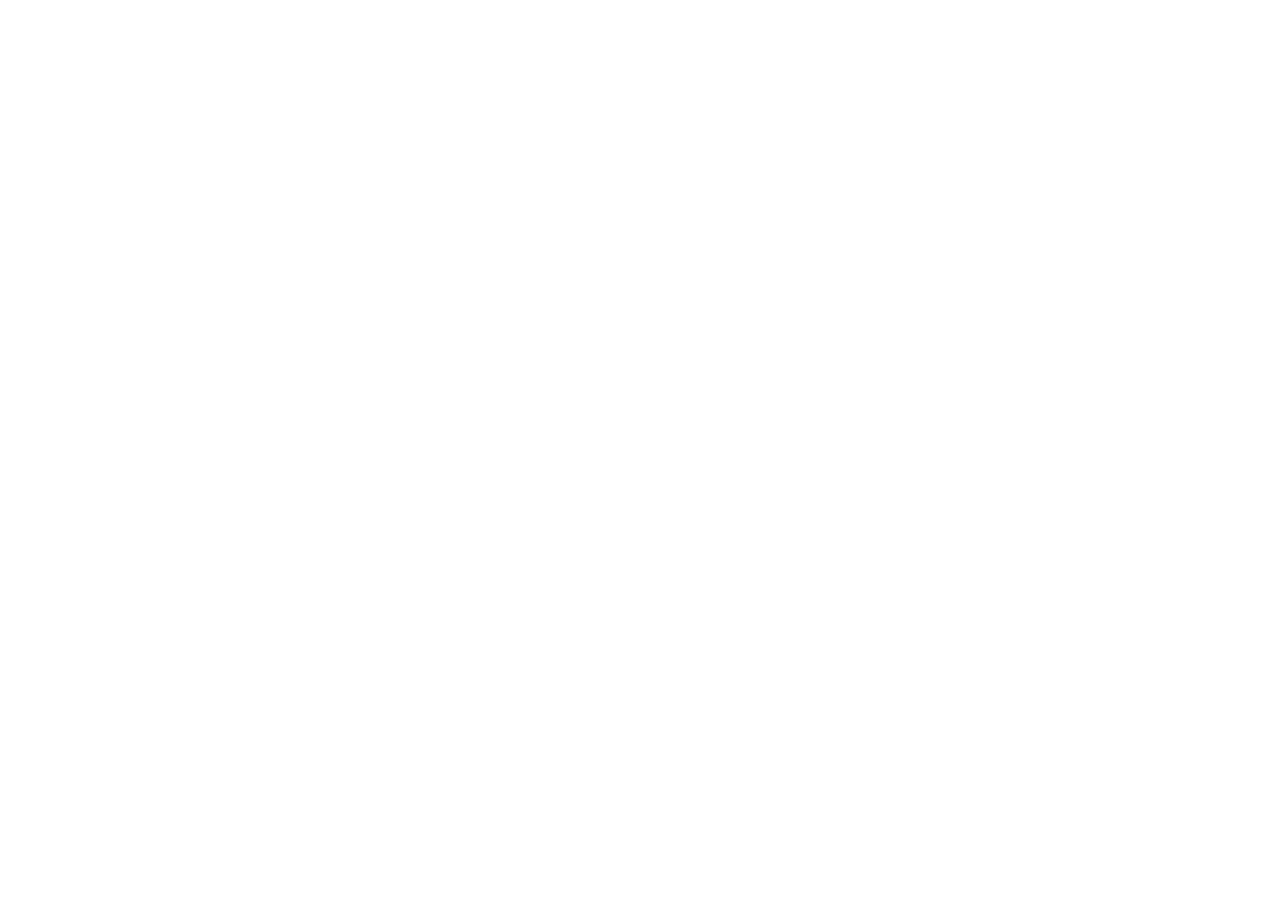
==== index.html @ 60fda548 "create developer portfolio" ====
<!DOCTYPE html>
<html lang="en">
<head>
    <meta charset="UTF-8">
    <meta name="viewport" content="width=device-width, initial-scale=1.0">
    <title>developer portfolio</title>
</head>
<body>
    
</body>
</html>
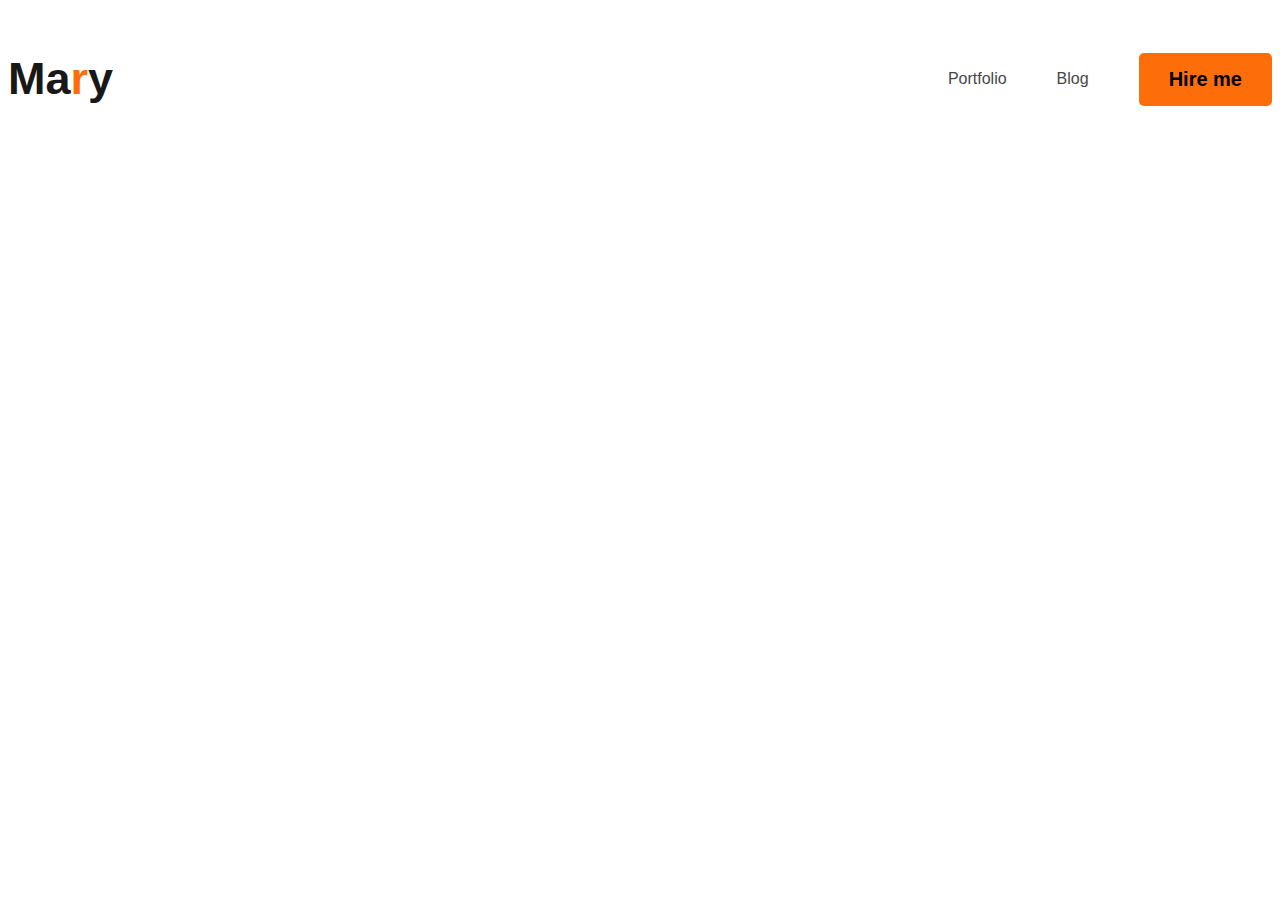
==== commit 09d37705: "nav push" ====
--- a/index.html
+++ b/index.html
@@ -4,8 +4,30 @@
     <meta charset="UTF-8">
     <meta name="viewport" content="width=device-width, initial-scale=1.0">
     <title>developer portfolio</title>
+    <link rel="preconnect" href="https://fonts.googleapis.com">
+<link rel="preconnect" href="https://fonts.gstatic.com" crossorigin>
+<link href="https://fonts.googleapis.com/css2?family=Open+Sans:wght@600&display=swap" rel="stylesheet">
+<link rel="stylesheet" href="index.css">
 </head>
 <body>
-    
+     <header class="header">
+<nav>
+    <h3 class="nav-tittle">
+Ma<span class="text-praimary">r</span>y
+    </h3>
+    <ul>
+        <li><a href="">Portfolio</a></li>
+        <li><a href="">Blog</a></li>
+      <button class="btn-primary">Hire me</button>
+  </ul>
+</nav> 
+<div class="baner"></div>
+     </header>
+<main>
+
+</main>
+<footer>
+
+</footer>
 </body>
 </html>--- a/index.css
+++ b/index.css
@@ -0,0 +1,41 @@
+body{
+    font-family: 'Open Sans', sans-serif;
+    font-family: 'lato', sans-serif;
+
+}
+nav{
+    display: flex;
+    align-items:center ;
+    justify-content: space-between
+}
+.text-praimary{
+    color: #FD6E0A;
+}
+.nav-tittle{
+    color: #181818;
+    font-size: 45px;
+    font-style: normal;
+    font-weight: 800;
+    
+}
+nav>ul{
+    display: flex;
+align-items: center;
+}
+nav li{
+    list-style: none;
+   margin-right: 50px;
+
+}
+nav a{
+    text-decoration: none;
+    color: #474747;
+
+}
+.btn-primary{
+border-radius: 5px;
+background: #FD6E0A; border:0;
+font-size: 20px;
+font-weight: 700;
+padding:15px 30px ;
+}
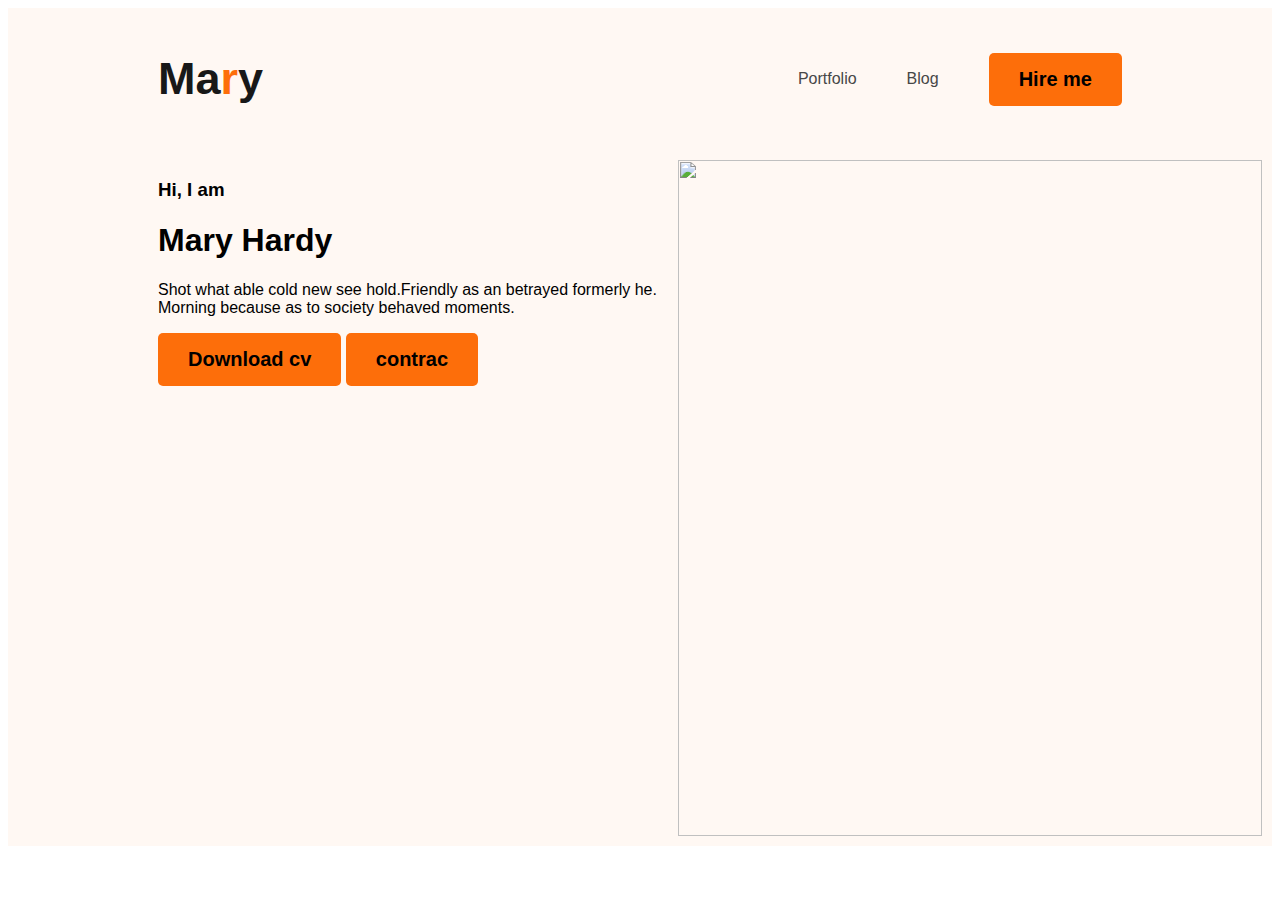
==== commit 15880eaa: "nav push" ====
--- a/index.html
+++ b/index.html
@@ -21,7 +21,24 @@
       <button class="btn-primary">Hire me</button>
   </ul>
 </nav> 
-<div class="baner"></div>
+<div class="baner">
+    <div><h3 class="banner-geating">
+        Hi, I  am
+    </h3>
+    <h1>
+        Mary Hardy
+    </h1>
+    <p>
+        Shot what able cold new see hold.Friendly as an betrayed formerly he. Morning because as to society behaved moments.
+    </p>
+    <button class="btn-primary">Download cv</button>
+    <button class="btn-primary">contrac</button>
+    
+    </div>
+    <img  class="profile" src="./images/hardy.png" alt="">
+    
+</div>
+
      </header>
 <main>
 
--- a/index.css
+++ b/index.css
@@ -6,7 +6,8 @@
 nav{
     display: flex;
     align-items:center ;
-    justify-content: space-between
+    justify-content: space-between;
+ margin: 0 150px ;
 }
 .text-praimary{
     color: #FD6E0A;
@@ -39,3 +40,17 @@
 font-weight: 700;
 padding:15px 30px ;
 }
+.header{
+    background-color:#FFF8F3 ;
+}
+.baner{
+    padding:10px 10px 10px  150px;
+    display: flex;
+}
+.banner-geating{}
+.baner .profile{
+    width: 584px;
+    height: 676px;
+    flex-shrink: 0;}
+
+}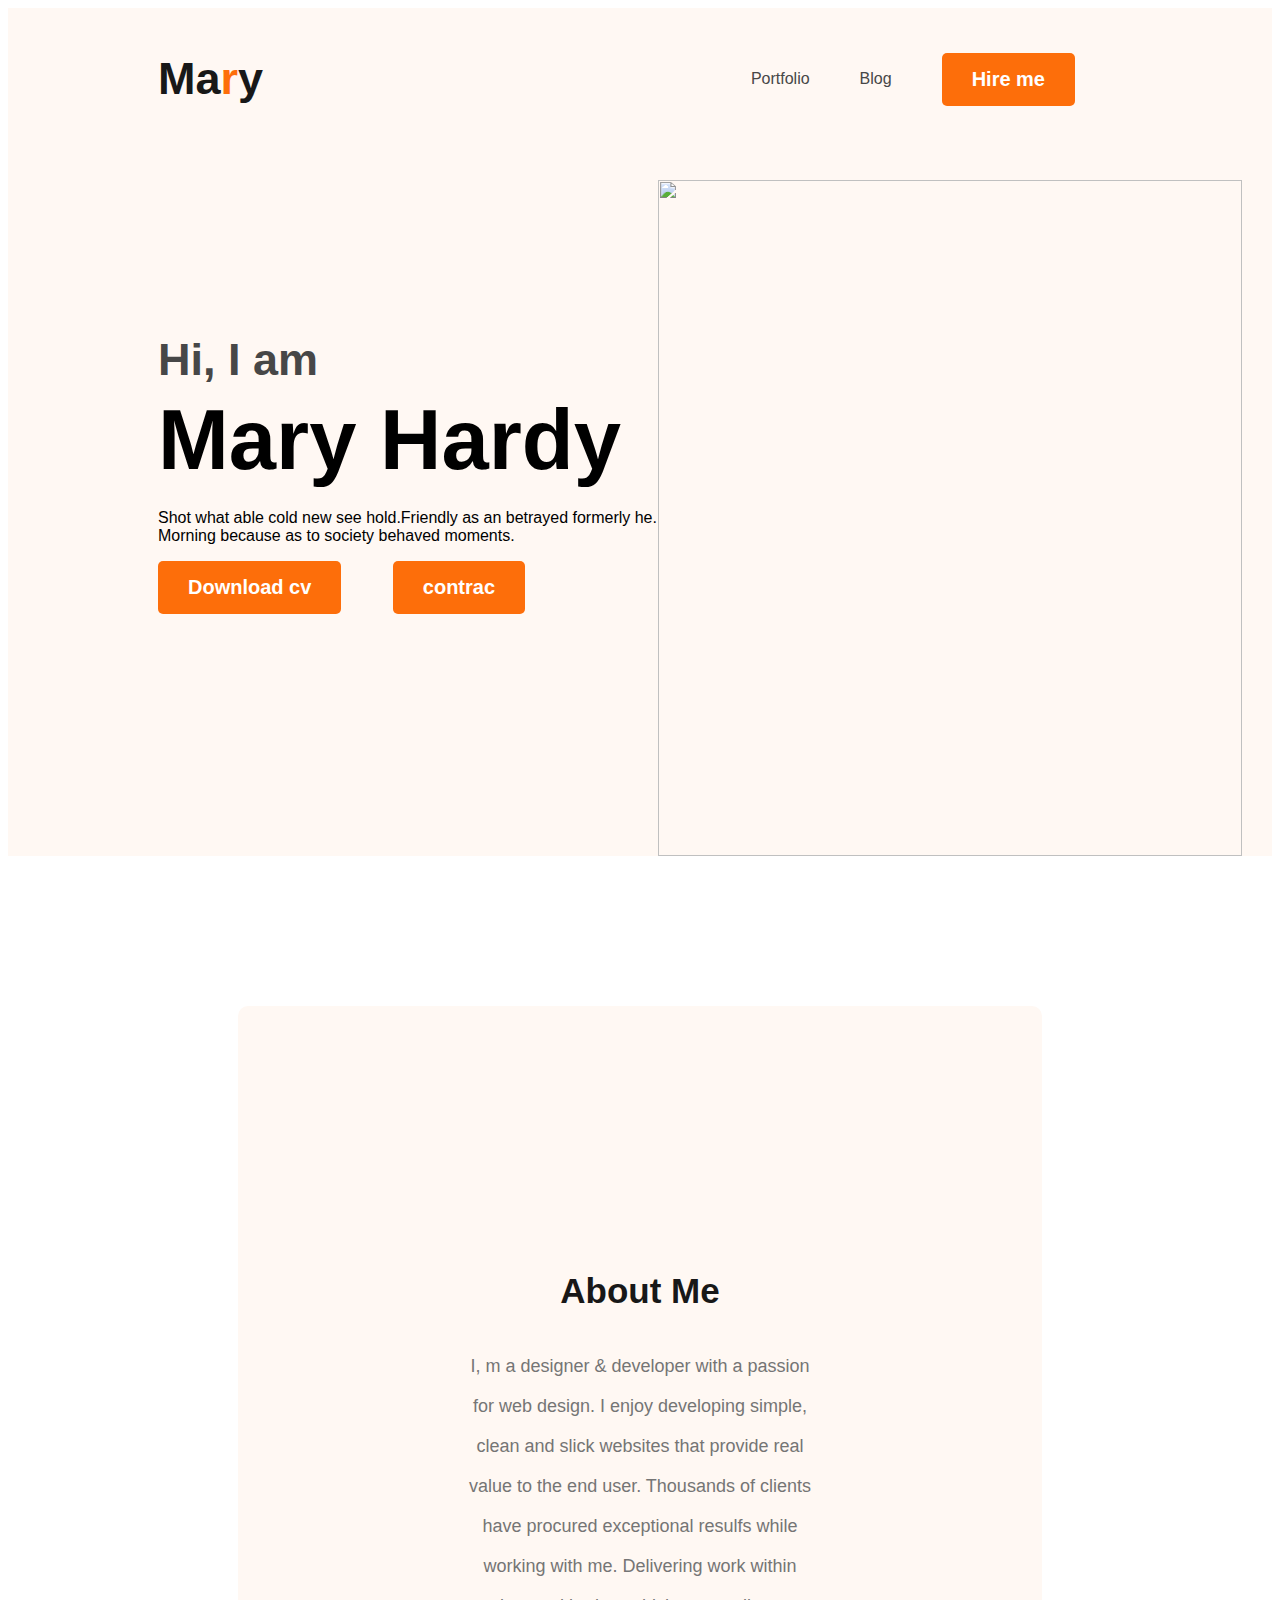
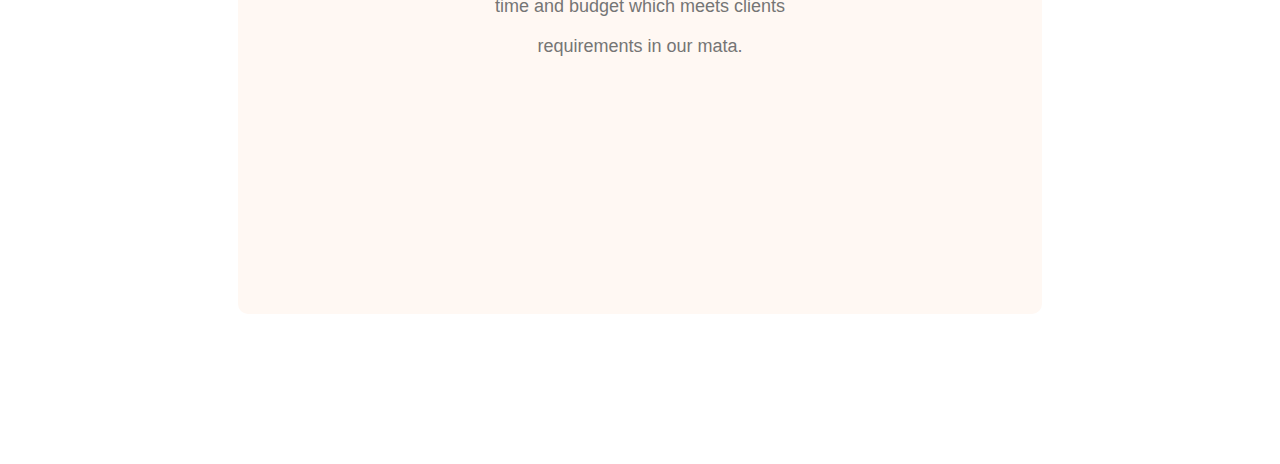
==== commit fabfcc51: "about section push" ====
--- a/index.html
+++ b/index.html
@@ -22,10 +22,10 @@
   </ul>
 </nav> 
 <div class="baner">
-    <div><h3 class="banner-geating">
+    <div class="baner-contain"><h3 class="banner-geating">
         Hi, I  am
     </h3>
-    <h1>
+    <h1 class="banner-tittle">
         Mary Hardy
     </h1>
     <p>
@@ -41,7 +41,14 @@
 
      </header>
 <main>
-
+<section class="about">
+<h3 class="section-tittle">
+    About Me
+</h3>
+<p class="section-contain">
+    I, m a designer & developer with a passion for web design. I enjoy developing simple, clean and slick websites that provide real value to the end user. Thousands of clients have procured exceptional resulfs while working with me. Delivering work within time and budget which meets clients requirements in our mata.
+</p>
+</section>
 </main>
 <footer>
 
--- a/index.css
+++ b/index.css
@@ -1,56 +1,121 @@
-body{
+body {
     font-family: 'Open Sans', sans-serif;
     font-family: 'lato', sans-serif;
 
 }
-nav{
+
+nav {
     display: flex;
-    align-items:center ;
+    align-items: center;
     justify-content: space-between;
- margin: 0 150px ;
+    margin: 0px 150px;
+   
 }
-.text-praimary{
+
+.text-praimary {
     color: #FD6E0A;
 }
-.nav-tittle{
+
+.nav-tittle {
     color: #181818;
     font-size: 45px;
     font-style: normal;
     font-weight: 800;
-    
-}
-nav>ul{
-    display: flex;
-align-items: center;
-}
-nav li{
-    list-style: none;
-   margin-right: 50px;
 
 }
-nav a{
+
+nav>ul {
+    display: flex;
+    align-items: center
+}
+
+nav li {
+    list-style: none;
+    margin-right: 50px;
+
+}
+
+nav a {
     text-decoration: none;
     color: #474747;
 
 }
-.btn-primary{
-border-radius: 5px;
-background: #FD6E0A; border:0;
-font-size: 20px;
-font-weight: 700;
-padding:15px 30px ;
+
+.btn-primary {
+    border-radius: 5px;
+    background: #FD6E0A;
+    border: 0;
+    font-size: 20px;
+    font-weight: 700;
+    padding: 15px 30px;
+    color: white;
+    margin-right: 47px;
+
 }
-.header{
-    background-color:#FFF8F3 ;
+
+.header {
+    background-color: #FFF8F3;
+    background-image: url('./images/header_bg.png');
+    background-repeat: no-repeat;
+    background-position: bottom right;
 }
-.baner{
-    padding:10px 10px 10px  150px;
+
+.baner {
+    padding: 30px 30px 0px 150px;
     display: flex;
+    justify-content: space-between;
+    align-items: center;
 }
-.banner-geating{}
-.baner .profile{
+.padding{
+    padding: ;
+}
+.baner-contain{
+max-width: 500px;
+padding-bottom:134px;
+}
+
+.banner-geating {
+    font-size: 45px;
+    color: #474747 ;
+    font-weight: 600;
+    margin-bottom: 0px;
+ 
+}
+
+.banner-tittle {
+    margin-bottom: 0px;
+    font-size: 85px;
+    font-weight: 700;
+    margin-top: 5px;
+    margin-bottom: 20px;
+}
+
+.baner .profile {
     width: 584px;
     height: 676px;
-    flex-shrink: 0;}
+    flex-shrink: 0;
+}
+.about{
+    padding: 230px;
+    border-radius: 10px;
+background: #FFF8F3;
+margin:150px 230px  ;
+}
 
+
+.section-tittle{color:#181818;
+text-align: center;
+font-size: 35px;
+font-style: normal;
+font-weight: 700;
+}
+
+.section-contain{
+
+    color: #757575;
+    text-align: center;
+
+    font-size: 18px;
+    font-weight: 400;
+    line-height:40px;
 }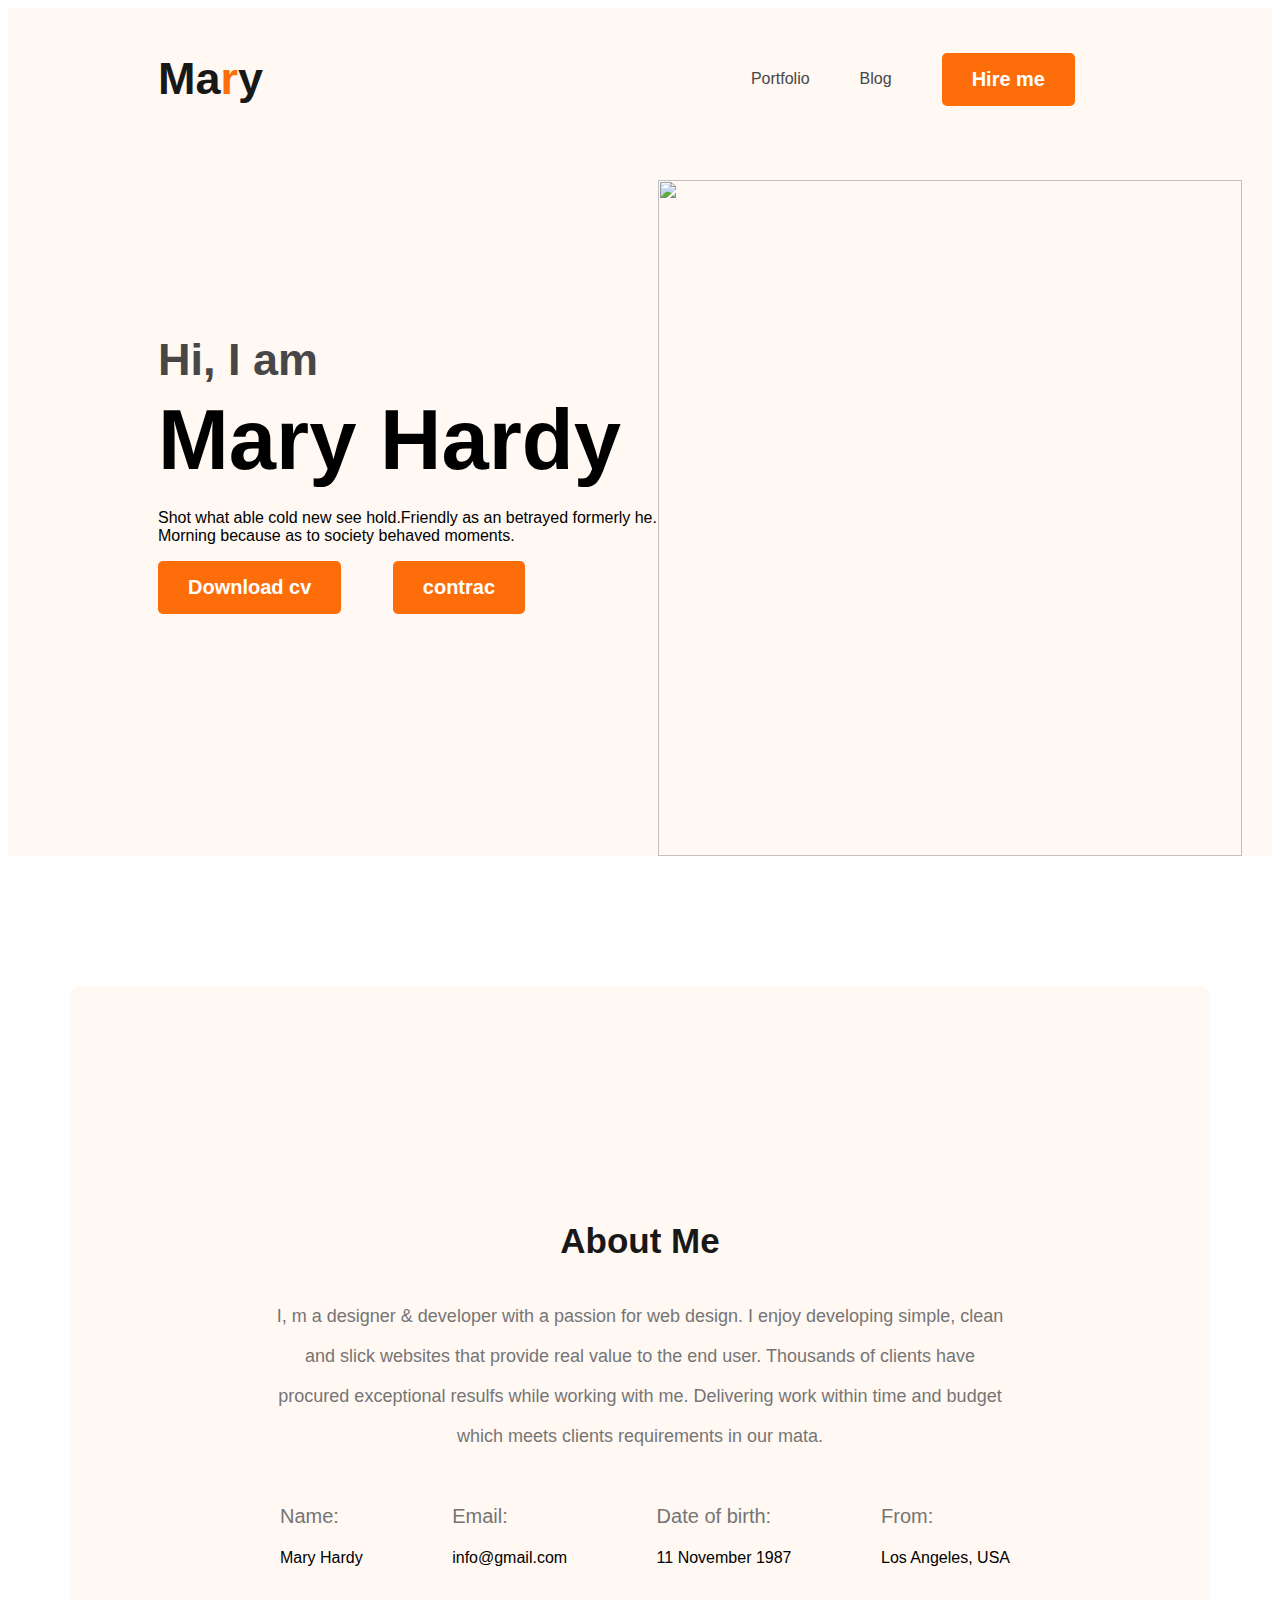
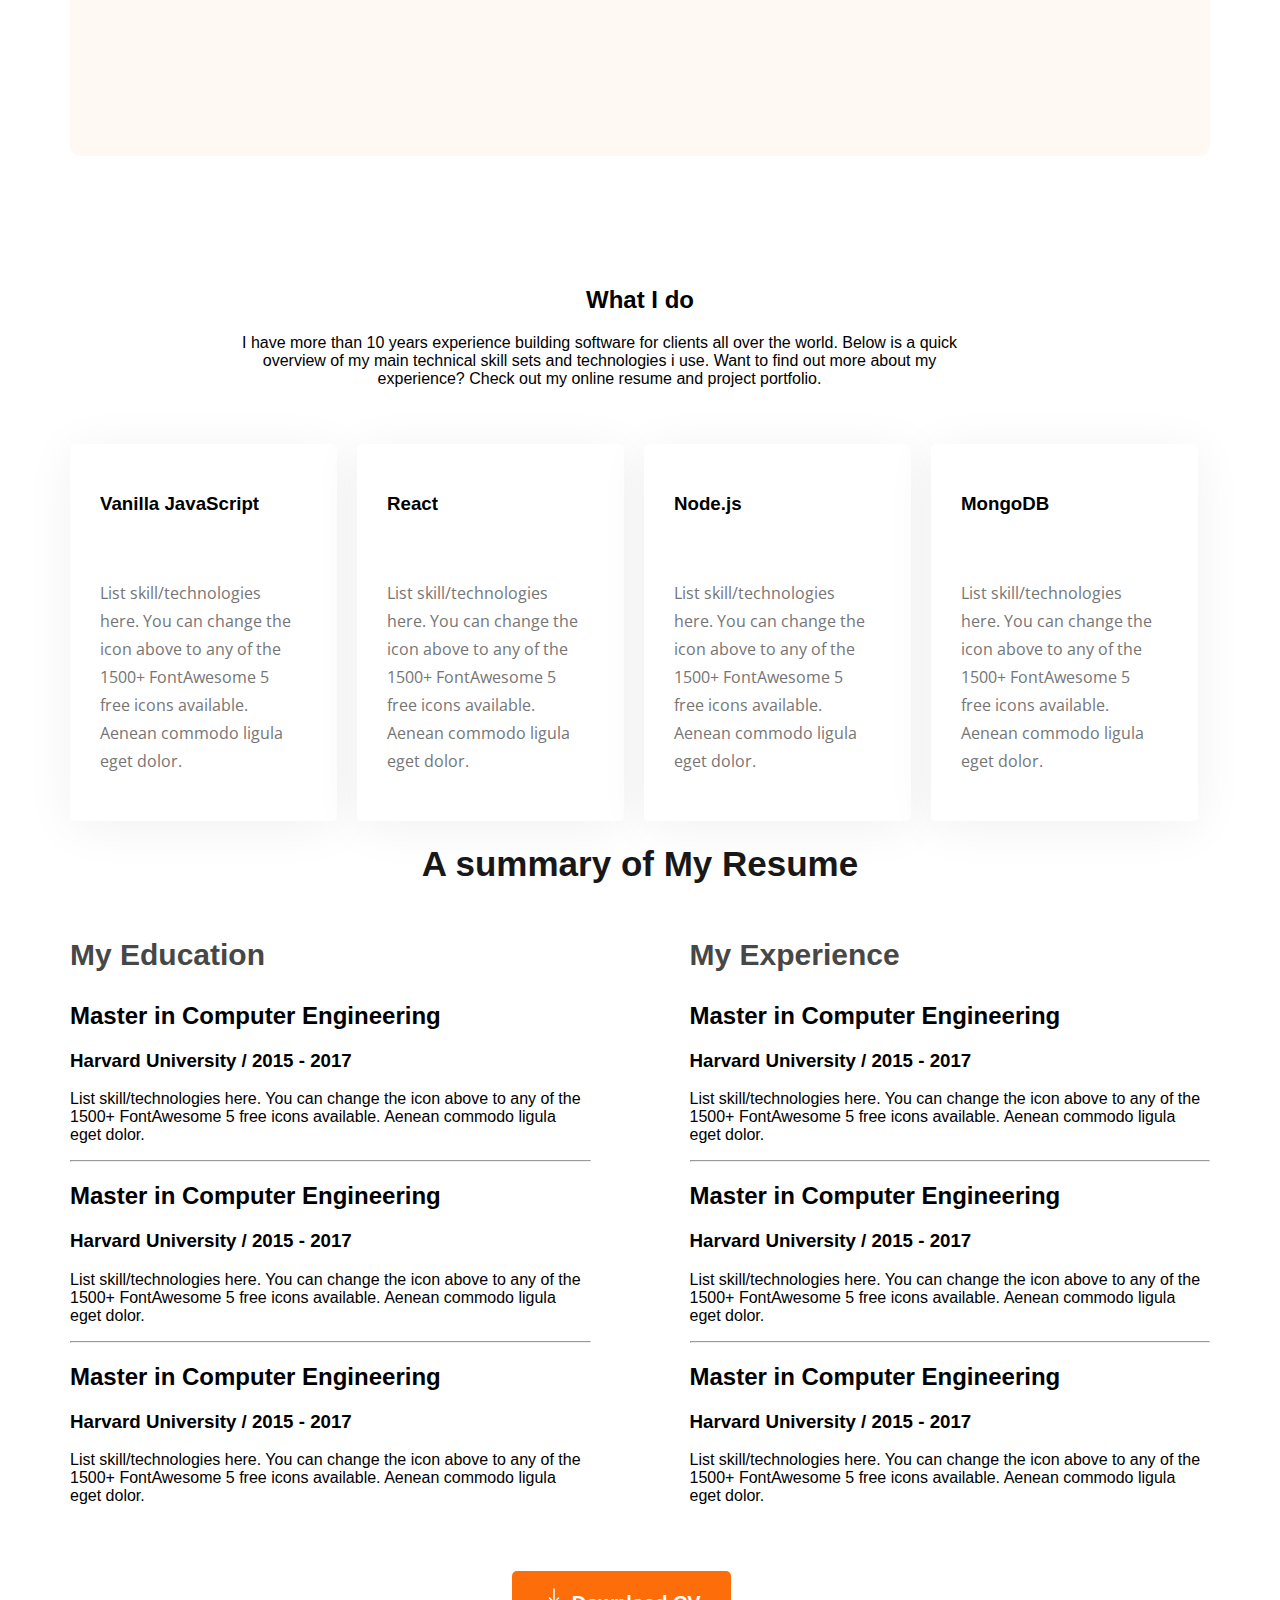
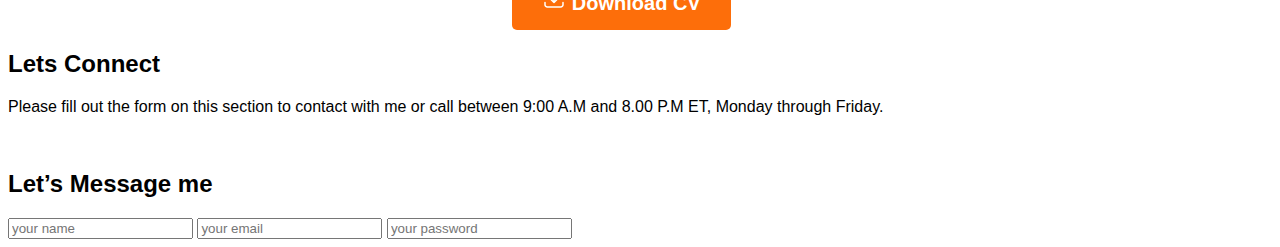
==== commit 8866d56c: "save footer" ====
--- a/index.html
+++ b/index.html
@@ -48,10 +48,161 @@
 <p class="section-contain">
     I, m a designer & developer with a passion for web design. I enjoy developing simple, clean and slick websites that provide real value to the end user. Thousands of clients have procured exceptional resulfs while working with me. Delivering work within time and budget which meets clients requirements in our mata.
 </p>
+<div class="about-info-container">
+    <div class="about-info">
+        <h4 class="tittle">Name:
+          </h4>
+        <p class="info-description">  Mary Hardy </p>
+    </div>
+    <div class="about-info">
+        <h4 class="tittle">Email:
+          </h4>
+        <p class="info-description">  info@gmail.com</p>
+    </div>
+    <div class="about-info">
+        <h4 class="tittle">Date of birth:
+          </h4>
+        <p class="info-description">  11 November 1987</p>
+    </div>
+    <div class="about-info">
+        <h4 class="tittle">From:
+          </h4>
+        <p class="info-description"> Los Angeles, USA</p>
+    </div>
+</div>
+
+</section>
+<section>
+    <div class="what-i-do">
+        <div class="what-tittle">
+<h2 class="box-tittle">What I do</h2>
+<p class="size">I have more than 10 years experience building software for clients all over the world. Below is a quick overview of my main technical skill sets and technologies i use. Want to find out more about my experience? Check out my online resume and project portfolio.</p>
+        </div>
+      <div class="boxes">
+          <div class="box">
+<img class="img" src="./images/icons/js.png" alt="">
+<h3 class="name">Vanilla JavaScript</h3>
+<p class="description">List skill/technologies here. You can change the icon above to any of the 1500+ FontAwesome 5 free icons available. Aenean commodo ligula eget dolor.</p>
+        </div>
+        <div class="box">
+            <img class="img" src="./images/icons/react.png" alt="">
+            <h3 class="name">React</h3>
+            <p class="description">List skill/technologies here. You can change the icon above to any of the 1500+ FontAwesome 5 free icons available. Aenean commodo ligula eget dolor.</p>
+                    </div>
+        <div class="box">
+            <img class="img" src="./images/icons/nodejs.png" alt="">
+            <h3 class="name">Node.js</h3>
+            <p class="description">List skill/technologies here. You can change the icon above to any of the 1500+ FontAwesome 5 free icons available. Aenean commodo ligula eget dolor.</p>
+                    </div>
+        <div class="box">
+            <img class="img" src="./images/icons/mongo.png" alt="">
+            <h3 class="name">MongoDB</h3>
+            <p class="description">List skill/technologies here. You can change the icon above to any of the 1500+ FontAwesome 5 free icons available. Aenean commodo ligula eget dolor.</p>
+                    </div>
+                    
+      </div>
+    </div>
+</section>
+<section>
+    <h1 class="section-tittle">A summary of My Resume</h1>
+    <div class="about-contain">
+      
+<div class="resum-column">
+    <h3 class="column-tittle">My Education</h3>
+    <div class="item">
+        <h2 class="item-tittlea">
+            Master in Computer Engineering
+        </h2>
+        <h3 class="istitute">Harvard University / 2015 - 2017</h3>
+        <p class="item-driscription">List skill/technologies here. You can change the icon above 
+            to any of the 1500+ FontAwesome 5 free icons available. Aenean commodo ligula eget dolor.</p>
+    </div>
+    <hr>
+    <div class="item">
+        <h2 class="item-tittlea">
+            Master in Computer Engineering
+        </h2>
+        <h3 class="istitute">Harvard University / 2015 - 2017</h3>
+        <p class="item-driscription">List skill/technologies here. You can change the icon above 
+            to any of the 1500+ FontAwesome 5 free icons available. Aenean commodo ligula eget dolor.</p>
+    </div>
+    <hr>
+    <div class="item">
+        <h2 class="item-tittlea">
+            Master in Computer Engineering
+        </h2>
+        <h3 class="istitute">Harvard University / 2015 - 2017</h3>
+        <p class="item-driscription">List skill/technologies here. You can change the icon above 
+            to any of the 1500+ FontAwesome 5 free icons available. Aenean commodo ligula eget dolor.</p>
+    </div>
+
+   
+</div>
+<div class="resum-column">
+    <h3 class="column-tittle">My Experience</h3>
+    <div class="item">
+        <h2 class="item-tittlea">
+            Master in Computer Engineering
+        </h2>
+        <h3 class="istitute">Harvard University / 2015 - 2017</h3>
+        <p class="item-driscription">List skill/technologies here. You can change the icon above 
+            to any of the 1500+ FontAwesome 5 free icons available. Aenean commodo ligula eget dolor.</p>
+    </div>
+    <hr>
+    <div class="item">
+        <h2 class="item-tittlea">
+            Master in Computer Engineering
+        </h2>
+        <h3 class="istitute">Harvard University / 2015 - 2017</h3>
+        <p class="item-driscription">List skill/technologies here. You can change the icon above 
+            to any of the 1500+ FontAwesome 5 free icons available. Aenean commodo ligula eget dolor.</p>
+    </div>
+    <hr>
+    <div class="item">
+        <h2 class="item-tittlea">
+            Master in Computer Engineering
+        </h2>
+        <h3 class="istitute">Harvard University / 2015 - 2017</h3>
+        <p class="item-driscription">List skill/technologies here. You can change the icon above 
+            to any of the 1500+ FontAwesome 5 free icons available. Aenean commodo ligula eget dolor.</p>
+    </div>
+
+  
+</div>
+</div>
+
+    </div>
+  <div class="botoon"> <button class="btn-primary boton"> <i><svg xmlns="http://www.w3.org/2000/svg" width="24" height="24" viewBox="0 0 24 24" fill="none">
+    <path d="M3 16.5V18.75C3 19.3467 3.23705 19.919 3.65901 20.341C4.08097 20.7629 4.65326 21 5.25 21H18.75C19.3467 21 19.919 20.7629 20.341 20.341C20.7629 19.919 21 19.3467 21 18.75V16.5M16.5 12L12 16.5M12 16.5L7.5 12M12 16.5V3" stroke="white" stroke-width="1.5" stroke-linecap="round" stroke-linejoin="round"/>
+    </svg></i> Download CV</button></div>
 </section>
 </main>
 <footer>
-
+<div class="footer-section">
+    <div class="fot-text">
+        <h2 class="fot-tittle">Lets Connect</h2>
+        <p class="fot-discription">Please fill out the form on this section to contact with me or call between 9:00 A.M and 8.00 P.M ET, Monday through Friday.</p>
+        <div class="imges">
+<img src="./images/icons/facebook.png" alt="">
+<img src="./images/icons/twitter.png" alt="">
+<img src="./images/icons/insta.png" alt="">
+        </div>
+        
+        </div>
+        <div class="fot-form">
+            <h2>Let’s Message me</h2>
+           <form  class="form-">
+          
+            <input type="text " placeholder="your name">
+    
+            <input type="email " placeholder="your email">
+        
+            <input type="password " placeholder="your password">
+            
+    
+           </form>
+    </div>
+</div>
 </footer>
 </body>
 </html>--- a/index.css
+++ b/index.css
@@ -66,14 +66,11 @@
     justify-content: space-between;
     align-items: center;
 }
-.padding{
-    padding: ;
-}
+
 .baner-contain{
 max-width: 500px;
-padding-bottom:134px;
-}
-
+padding-bottom:133px;
+}
 .banner-geating {
     font-size: 45px;
     color: #474747 ;
@@ -96,10 +93,12 @@
     flex-shrink: 0;
 }
 .about{
-    padding: 230px;
+    padding: 200px;
+    height: 370px;
+
     border-radius: 10px;
 background: #FFF8F3;
-margin:150px 230px  ;
+margin: 130px 0 ;
 }
 
 
@@ -118,4 +117,100 @@
     font-size: 18px;
     font-weight: 400;
     line-height:40px;
-}+}
+main{
+max-width: 1140px ;
+    margin:0 auto ;
+}
+.tittle{
+display: flex;
+    color: #757575;
+font-size: 20px;
+font-weight: 400;
+line-height: 30px
+}
+.about-info-container{
+    display: flex;
+justify-content:space-between;
+line-height: 2px;
+padding-left: 10px;
+}
+.about-info{
+text-align: center;
+}
+
+/* box */
+
+.box-tittle{
+    text-align: center;
+}
+.size{
+    width: 759px;
+text-align: center;
+padding:0 150px;
+}
+.box{
+   display: grid;
+   grid-template-rows: repeat();
+    width: 267px;
+height: 377px;
+border-radius: 5px;
+background: #FFF;
+box-shadow: 0px 6px 50px 0px rgba(0, 0, 0, 0.06);
+}
+.boxes{
+    display: flex;
+    gap: 20px;
+    padding-top: 40px;
+}
+.description{
+    padding: 30px;
+    width: 201px;
+    color: var(--dark-03, #757575);
+font-family: Open Sans;
+font-size: 16px;
+font-style: normal;
+font-weight: 400;
+line-height: 28px;
+}
+.img{
+    padding:30px 30px 0px 30px;
+}
+.name{
+ padding-left: 30px;
+}
+/* .details{
+    display: grid;
+    grid-template-columns: repeat(2,1fr);
+ 
+}
+.about-contain{
+padding-top: 100px;
+
+} */
+.section-tittle{
+    color: #181818;
+text-align: center;
+font-size: 35px;
+font-weight: 700;
+}
+
+.column-tittle{
+    color: #474747;
+font-size: 30px;
+font-weight: 700;
+}
+.about-contain{
+
+    display: grid;
+    grid-template-columns: repeat(2,1fr);
+    gap: 99px
+    ;
+}
+.botoon{display:flex;
+justify-content: center;
+    align-content: center;
+    padding-left: 10px;
+    padding-top: 50px;
+}
+/* footer-sectition */
